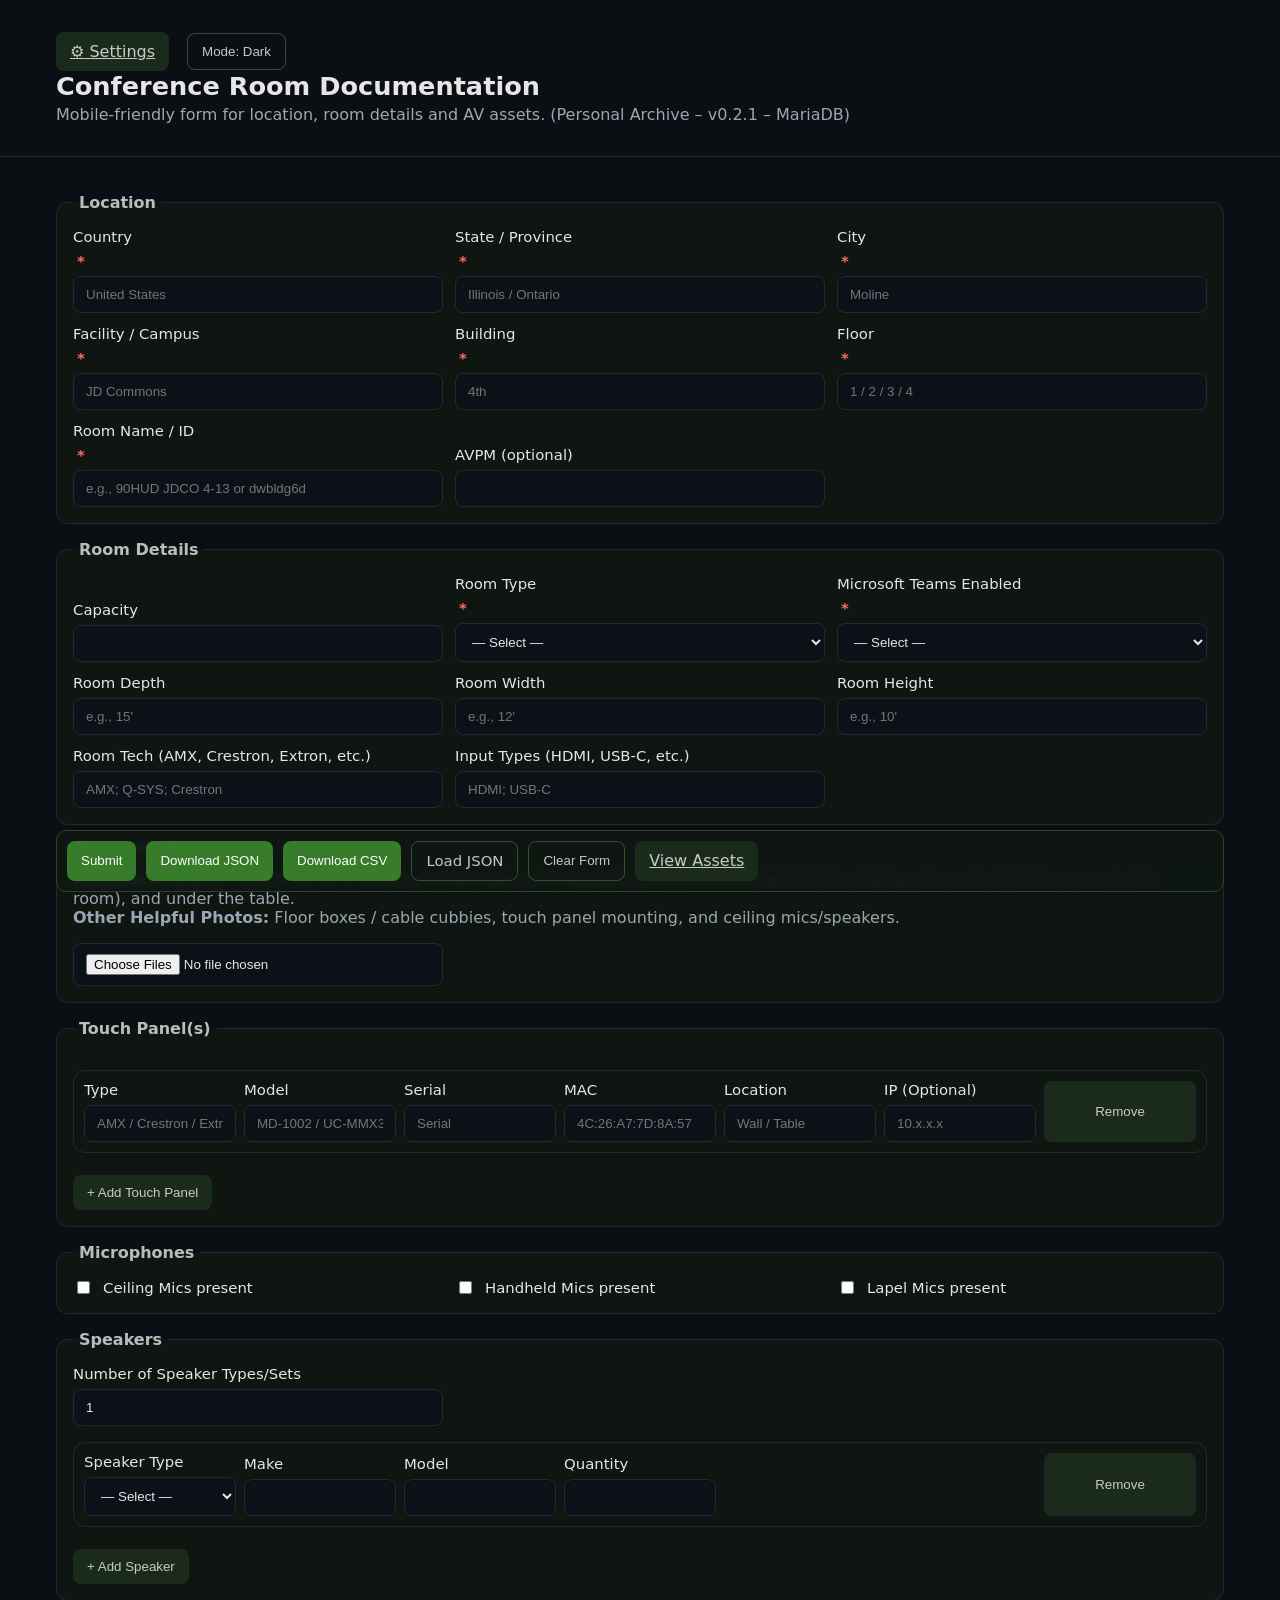
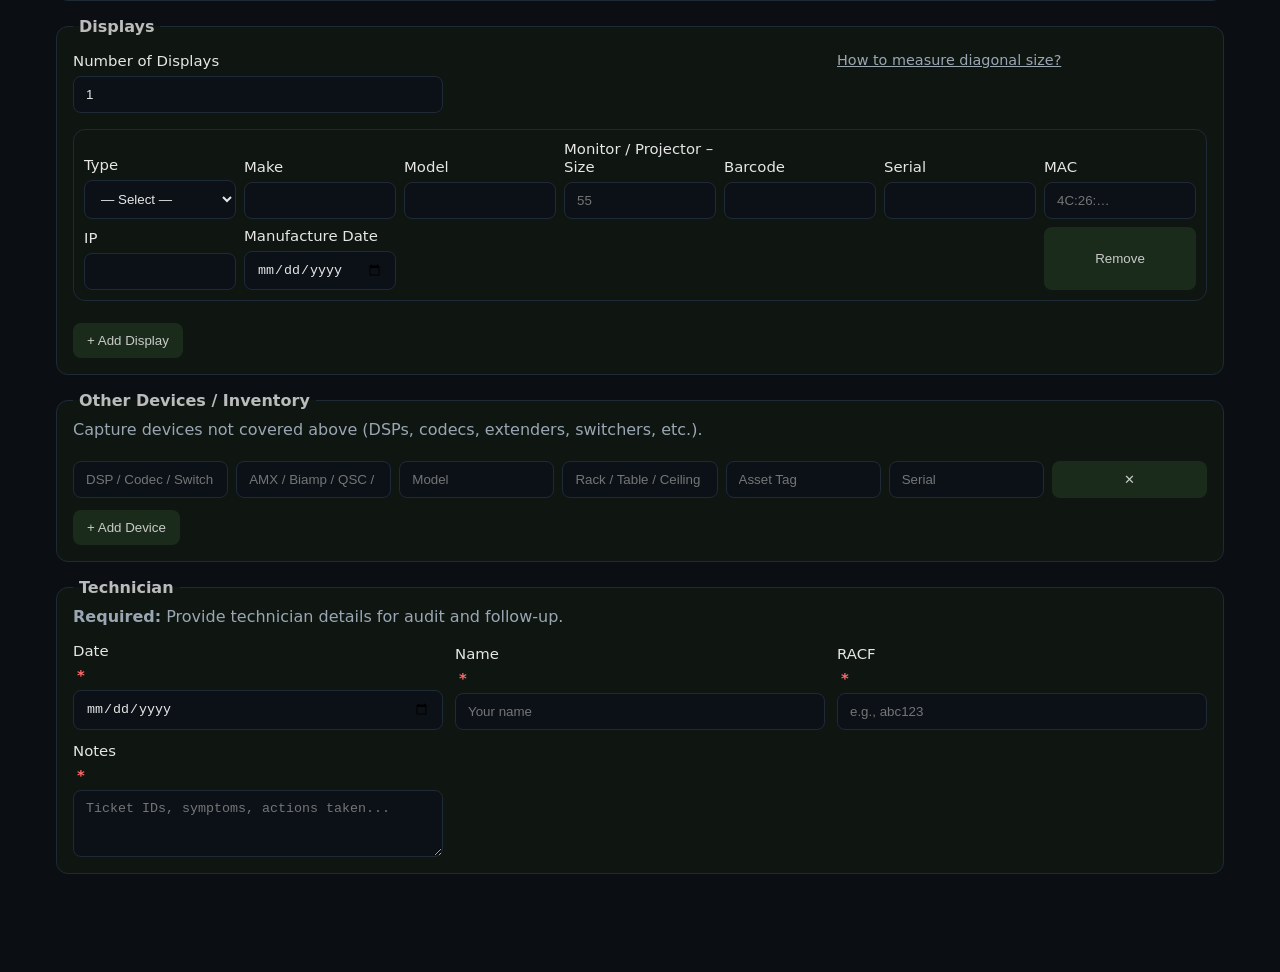
==== index.html @ 830b2f76 "Initial Push" ====
<!DOCTYPE html>
<html lang="en" data-theme="dark">
<head>
  <meta charset="utf-8" />
  <meta name="viewport" content="width=device-width, initial-scale=1" />
  <title>Conference Room Documentation – Personal Archive (v0.2.1)</title>
  <link rel="stylesheet" href="css/theme-dark.css" />
  <link rel="stylesheet" href="css/theme-light.css" />
  <link rel="stylesheet" href="css/base.css" />
</head>
<body>
  <header class="site-header">
    <div class="wrap">
      <div class="hdr-actions">
        <a href="./config/index.html" class="btn secondary" title="Configuration Settings">⚙️ Settings</a>
        <button type="button" class="btn ghost" id="themeToggle" aria-pressed="false" title="Toggle light/dark mode"><span class="theme-label">Mode: Dark</span></button>
      </div>
<div>
          <h1>Conference Room Documentation</h1>
          <p>Mobile-friendly form for location, room details and AV assets. <span class="muted">(Personal Archive – v0.2.1 – MariaDB)</span></p>
        </div>
      </div>
    </div>
  </header>

  <main class="wrap">
    <form id="roomForm" class="form" novalidate>

      <fieldset class="card">
        <legend>Location</legend>
        <div class="grid grid-cols-3">
          <label>Country<span class="req">*</span>
            <input list="countryList" name="Country" placeholder="United States" / required>
          </label>
          <label>State / Province<span class="req">*</span>
            <input name="State/Province" placeholder="Illinois / Ontario" / required>
          </label>
          <label>City<span class="req">*</span>
            <input name="City" placeholder="Moline" / required>
          </label>
          <label>Facility / Campus<span class="req">*</span>
            <input name="Facility" placeholder="JD Commons" / required>
          </label>
          <label>Building<span class="req">*</span>
            <input name="Building" placeholder="4th" / required>
          </label>
          <label>Floor<span class="req">*</span>
            <input name="Floor" placeholder="1 / 2 / 3 / 4" / required>
          </label>
          <label>Room Name / ID<span class="req">*</span>
            <input name="RoomNameID" placeholder="e.g., 90HUD JDCO 4-13 or dwbldg6d" / required>
          </label>
          <label>AVPM (optional)
            <input name="AVPM" placeholder="" />
          </label>
        </div>
      </fieldset>

      <fieldset class="card">
        <legend>Room Details</legend>
        <div class="grid grid-cols-3">
          <label>Capacity
            <input name="Capacity" type="number" min="0" />
          </label>
          <label>Room Type<span class="req">*</span>
            <select name="Room Type" required>
              <option value="">— Select —</option>
              <option>Huddle</option>
              <option>Focus Room</option>
              <option>Small Conference</option>
              <option>Medium Conference</option>
              <option>Large Conference</option>
              <option>Boardroom</option>
              <option>Executive</option>
              <option>Training</option>
              <option>Classroom</option>
              <option>Multipurpose</option>
              <option>Collaboration Space</option>
              <option>War Room</option>
              <option>Briefing Center</option>
              <option>All-Hands / Town Hall</option>
              <option>Auditorium</option>
              <option>Lab</option>
              <option>Makerspace</option>
              <option>Video Conference Suite</option>
              <option>Hotelling / Touchdown</option>
            </select>
          </label>
          <label>Microsoft Teams Enabled<span class="req">*</span>
            <select name="Microsoft Teams" required>
              <option value="">— Select —</option>
              <option>Yes</option>
              <option>No</option>
            </select>
          </label>

          <label>Room Depth
            <input name="Room Depth" placeholder="e.g., 15'" />
          </label>
          <label>Room Width
            <input name="Room Width" placeholder="e.g., 12'" />
          </label>
          <label>Room Height
            <input name="Room Height" placeholder="e.g., 10'" />
          </label>

          <label>Room Tech (AMX, Crestron, Extron, etc.)
            <input name="Room Tech" placeholder="AMX; Q-SYS; Crestron" />
          </label>
          <label>Input Types (HDMI, USB-C, etc.)
            <input name="Input Type" placeholder="HDMI; USB-C" />
          </label>
        </div>
      </fieldset>

      <fieldset class="card">
        <legend>Room Photos</legend>
        <p class="sub">
          <strong>Required Photos:</strong> View from all 4 corners of the room, the display(s), any hardware behind the display, the rack (if there is one in the room), and under the table.<br/>
          <strong>Other Helpful Photos:</strong> Floor boxes / cable cubbies, touch panel mounting, and ceiling mics/speakers.
        </p>
        <div class="grid grid-cols-1">
          <input type="file" id="roomPhotos" name="RoomPhotos" multiple accept="image/*" title="Upload room photos" class="file-input" />
        </div>
      </fieldset>

      <fieldset class="card">
        <legend>Touch Panel(s)</legend>
        <div id="tpContainer" class="stack"></div>
        <div class="actions">
          <button type="button" id="addTp" class="btn secondary">+ Add Touch Panel</button>
        </div>
      </fieldset>

      <fieldset class="card">
        <legend>Microphones</legend>
        <div class="grid grid-cols-3">
          <label class="check"><input type="checkbox" id="hasCeilingMics" /> Ceiling Mics present</label>
          <label class="check"><input type="checkbox" id="hasHandheldMics" /> Handheld Mics present</label>
          <label class="check"><input type="checkbox" id="hasLapelMics" /> Lapel Mics present</label>
        </div>

        <div id="ceilingBlock" class="nested hidden">
          <h4>Ceiling Mics</h4>
          <div id="ceilingContainer" class="stack"></div>
          <div class="actions"><button type="button" id="addCeiling" class="btn secondary">+ Add Ceiling Mic</button></div>
        </div>

        <div id="handheldBlock" class="nested hidden">
          <h4>Handheld Mics / Receivers</h4>
          <div id="handheldContainer" class="stack"></div>
          <div class="actions"><button type="button" id="addHandheld" class="btn secondary">+ Add Handheld Receiver</button></div>
        </div>

        <div id="lapelBlock" class="nested hidden">
          <h4>Lapel Mics / Receivers</h4>
          <div id="lapelContainer" class="stack"></div>
          <div class="actions"><button type="button" id="addLapel" class="btn secondary">+ Add Lapel Receiver</button></div>
        </div>
      </fieldset>

      <fieldset class="card">
        <legend>Speakers</legend>
        
        <div class="grid grid-cols-3">
          <label>Number of Speaker Types/Sets
            <input type="number" id="speakerCountInput" min="0" value="1" />
          </label>
        </div>

        <div id="speakerContainer" class="stack stack-margin"></div>
        <div class="actions">
          <button type="button" class="btn secondary" id="addSpeaker">+ Add Speaker</button>
        </div>
      </fieldset>

      <fieldset class="card">
        <legend>Displays</legend>
        
        <div class="grid grid-cols-3">
          <label>Number of Displays
            <input type="number" id="displayCountInput" min="0" value="1" />
          </label>
          <div></div>
          <div class="help clickable" id="displaySizeHelp">
            <span>How to measure diagonal size?</span>
          </div>
        </div>

        <div class="help-dialog hidden" id="displaySizeHelpDialog">
          <div class="help-content">            
			  <p>
			  <strong>Model number is required.</strong> Please also measure the display when possible for accuracy.
			  <br> Measure <strong>diagonally from white corner to white corner</strong> across the visible display area.
			  If the measurement is unavailable, providing the <strong>model number</strong> ensures the size can be looked up later.
			  </p>
            <button type="button" class="btn secondary" id="closeHelpDisplaySize">Close</button>
          </div>
        </div>

        <div id="displayContainer" class="stack"></div>
        <div class="actions">
          <button type="button" class="btn secondary" id="addDisplay">+ Add Display</button>
        </div>
      </fieldset>

      <fieldset class="card">
        <legend>Other Devices / Inventory</legend>
        <p class="sub">Capture devices not covered above (DSPs, codecs, extenders, switchers, etc.).</p>
        <div id="invContainer" class="stack"></div>
        <div class="actions"><button type="button" class="btn secondary" id="addInv">+ Add Device</button></div>
      </fieldset>

      <fieldset class="card">
    <legend>Technician</legend>
    <p class="sub"><strong>Required:</strong> Provide technician details for audit and follow-up.</p>
    <div class="grid grid-cols-3">
      <label>Date <span class="req">*</span><input name="Tech Date" type="date" required /></label>
      <label>Name <span class="req">*</span><input name="Technician Name" placeholder="Your name" required /></label>
      <label>RACF <span class="req">*</span><input name="RACF" placeholder="e.g., abc123" required /></label>
      <label class="grid-full">Notes <span class="req">*</span><textarea name="Technician Notes" rows="3" placeholder="Ticket IDs, symptoms, actions taken..." required></textarea></label>
    </div>
  </fieldset>

      <div class="toolbar">
        <button type="button" id="submitBtn" class="btn">Submit</button>
        <button type="button" id="downloadJson" class="btn">Download JSON</button>
        <button type="button" id="downloadCsv" class="btn">Download CSV</button>
        <label class="btn ghost">Load JSON<input type="file" id="loadJson" accept="application/json" /></label>
        <button type="reset" class="btn ghost">Clear Form</button>
        <a href="./assets/index.html" class="btn secondary">View Assets</a>
      </div>

    </form>

    <datalist id="countryList">
      <option value="United States"></option>
      <option value="Canada"></option>
    </datalist>
  </main>

  <script src="js/theme.js"></script>
  <script src="js/sqlite-db.js"></script>
  <script src="js/app.js"></script>
  <script src="js/sample-data.js"></script>
</body>
</html>
---- css/theme-dark.css ----
/* Dark theme variables */
:root{
  --bg: #0b0f14;
  --text: #e6e6e6;
  --muted: #9aa7b3;
  --line: #1f2a37;
  --accent: #367C2B;
  --accent-2: #1b2b1b;
  --jd-green: #367C2B;
  --jd-yellow: #FFDE00;
  --jd-black: #27251F;
  --card-bg: #0f1511;
  --field-bg: #0c1118;
  --nested-bg: #0d1220;
  --toolbar-bg: rgba(15,23,18,.9);
}
---- css/theme-light.css ----
/* Light theme variables */
html[data-theme="light"]{
  --bg: #f3f4f6;
  --text: #111827;
  --muted: #4b5563;
  --line: #d1d5db;

  /* Brand colors */
  --jd-green: #367C2B;
  --jd-yellow: #FFDE00;
  --jd-black: #27251F;

  /* Surfaces */
  --card-bg: #ffffff;
  --field-bg: #ffffff;
  --nested-bg: #ffffff;
  --toolbar-bg: rgba(255,255,255,.95);

  /* Button contrast fix */
  /*--accent: #e5efe3;*/
  --accent-2: #e5efe3;
}
---- css/base.css ----
/* Conference Room Documentation – v0.2.0 (6-file split)
   base.css = layout + components (theme variables live in theme-*.css)
*/
*{box-sizing:border-box}
html,body{margin:0;padding:0;background:var(--bg);color:var(--text);font-family:system-ui,-apple-system,Segoe UI,Roboto,Helvetica,Arial,sans-serif}
.wrap{max-width:1200px;margin:0 auto;padding:0 16px}

/* Header */
.site-header{background:none;border-bottom:1px solid var(--line);padding-top:12px;padding-bottom:12px}
.site-header .wrap{padding:20px 16px}
.site-header h1{margin:0 0 4px 0;font-size:1.6rem;color:var(--text)}
.site-header p{margin:0;color:color-mix(in srgb, var(--text) 70%, transparent)}
.hdr-flex{display:flex;gap:16px;align-items:center}
.jd-logo{height:56px;width:auto}
.hdr-actions{margin-left:auto;display:flex;gap:10px;align-items:center}
.muted{color:var(--muted)}

/* Form containers */
.form{padding:20px 0}
.card{border:1px solid var(--line);background:var(--card-bg);border-radius:12px;padding:16px;margin:16px 0}
legend{padding:0 6px;color:color-mix(in srgb, var(--text) 80%, transparent);font-weight:600}
.sub{color:var(--muted);margin-top:-6px}
hr{border:none;border-top:1px solid var(--line);margin:12px 0}

/* Grid */
.grid{display:grid;grid-template-columns:repeat(var(--cols,3), minmax(0,1fr));gap:12px}
@media (max-width:1000px){.grid{grid-template-columns:repeat(2, minmax(0,1fr))}}
@media (max-width:640px){.grid{grid-template-columns:1fr}}

label{display:flex;flex-direction:column;gap:6px;font-size:.93rem;height:100%;justify-content:flex-end}
input,select,textarea{background:var(--field-bg);color:var(--text);border:1px solid var(--line);border-radius:8px;padding:10px 12px}
textarea{resize:vertical}

.check{flex-direction:row;align-items:center;gap:10px;height:auto;justify-content:flex-start}
.check input{width:auto}
.stack{display:flex;flex-direction:column;gap:10px}

.nested{margin-top:12px;padding:12px;border:1px dashed var(--line);border-radius:8px;background:var(--nested-bg)}
.hidden{display:none}

/* Repeater row layout */
.row{display:grid;grid-template-columns:repeat(7, minmax(0,1fr));gap:8px}
.row .remove{grid-column:-2/-1}
@media (max-width:1000px){.row{grid-template-columns:repeat(3, minmax(0,1fr))}}
@media (max-width:640px){.row{grid-template-columns:repeat(2, minmax(0,1fr))}}

/* Buttons */
.btn{background:var(--accent);color:white;border:none;border-radius:8px;padding:10px 14px;cursor:pointer}
.btn.secondary{background:var(--accent-2);color:color-mix(in srgb, var(--text) 85%, transparent)}
.btn.ghost{background:transparent;border:1px solid color-mix(in srgb, var(--accent) 50%, var(--line));color:color-mix(in srgb, var(--text) 85%, transparent);position:relative}
.btn.ghost input{position:absolute;inset:0;opacity:0;cursor:pointer}
.actions{margin-top:6px}

/* Toolbars */
.toolbar{display:flex;gap:10px;flex-wrap:wrap;position:sticky;bottom:8px;background:var(--toolbar-bg);backdrop-filter:blur(4px);padding:10px;border:1px solid color-mix(in srgb, var(--accent) 30%, var(--line));border-radius:10px}
.toolbar-row{display:flex;gap:10px;flex-wrap:wrap;margin-top:10px}

.form-mini-title{font-weight:600;color:color-mix(in srgb, var(--text) 80%, transparent);margin:4px 0}
.help{color:var(--muted);font-size:.90rem}
.help.clickable span{text-decoration:underline;cursor:pointer}

/* Help dialog */
.help-dialog{background:var(--nested-bg);border:1px solid var(--line);padding:16px 16px;border-radius:10px;margin:10px 0}
.help-dialog .help-content{display:flex;gap:10px;align-items:flex-start;justify-content:space-between}

/* Required indicator */
.req{color:#ff6b6b;font-weight:700;margin-left:4px}

.error{color:#ff6b6b}

html[data-theme="light"] .btn:hover{
  filter: brightness(0.92);
}

/* Configuration and manager fixed layout classes */
.auth-container { max-width: 400px; margin: 80px auto; padding: 20px; }
.config-container { max-width: 1000px; margin: 0 auto; padding: 20px 16px; }
.db-container { max-width: 1000px; margin: 0 auto; padding: 20px 16px; }
.section-card { margin: 20px 0; }
.logout-btn { margin-top: 20px; }
.header-row { margin-bottom: 20px; display: flex; justify-content: space-between; align-items: center; }
.row-flex-gap { display: flex; gap: 8px; }
.row-flex-wrap-gap { display: flex; gap: 8px; flex-wrap: wrap; }
.grid-cols-2 { --cols: 2; }
.grid-cols-3 { --cols: 3; }
.row-card-compact { padding: 10px; }
.row-compact { padding: 6px 0; }
.room-item-content { display: flex; justify-content: space-between; align-items: flex-start; }
.room-item-left { flex: 1; }
.room-item-heading { margin: 0 0 8px 0; }
.room-item-subtext { margin: 0; }
.btn-delete-sm { margin-left: 12px; padding: 6px 12px; background: var(--error, #d32f2f); color: white; border: none; border-radius: 4px; cursor: pointer; white-space: nowrap; font-size: 0.9rem; }
.text-error { color: var(--error); }
.margin-bottom-16 { margin-bottom: 16px; }
.mb-8 { margin-bottom: 8px; }
.mt-0 { margin-top: 0; }
.font-small { font-size: 0.95rem; }
.font-xsmall { font-size: 0.85rem; }
.record-row { padding: 8px; border: 1px solid var(--line); border-radius: 6px; margin: 4px 0; background: var(--field-bg); }
.input-error { color: var(--error); }
.img-asset-thumb { max-width: 300px; max-height: 200px; border: 1px solid var(--line); border-radius: 4px; }
.inline-block { display: inline-block; margin-right: 16px; }
.bottom-border-row { display: flex; gap: 8px; margin-top: 24px; padding-top: 16px; border-top: 1px solid var(--line); }
.text-error { color: var(--error); }
.mt-16 { margin-top: 16px !important; }
.mt-24 { margin-top: 24px !important; }
.pt-16 { padding-top: 16px !important; }

/* Utility classes for removed inline-style use */
.hidden { display: none !important; }
.flex-row-gap { display: flex; gap: 8px; }
.flex-row-gap-wrap { display: flex; gap: 8px; flex-wrap: wrap; }
.mt-0 { margin-top: 0 !important; }
.mt-8 { margin-top: 8px !important; }
.mt-12 { margin-top: 12px !important; }
.mb-12 { margin-bottom: 12px !important; }
.mb-20 { margin-bottom: 20px !important; }
.padding-10 { padding: 10px !important; }
.border-top { border-top: 1px solid var(--line); }

.finder-container { max-width: 900px; margin: 0 auto; padding: 20px 16px; }
.room-list { margin-top: 20px; }
.room-item { border: 1px solid var(--line); border-radius: 8px; padding: 16px; background: var(--card-bg); margin-bottom: 10px; }
.search-bar { width: 100%; padding: 10px; font-size: 1rem; border-radius: 6px; border: 1px solid var(--line); background-color: var(--field-bg); color: var(--text); }
.footer-actions { display: flex; gap: 8px; margin-top: 24px; padding-top: 16px; border-top: 1px solid var(--line); }

.viewer-container { max-width: 1200px; margin: 0 auto; padding: 20px 16px; }
.asset-section { margin: 20px 0; }
.asset-table { width: 100%; border-collapse: collapse; background: var(--card-bg); border: 1px solid var(--line); border-radius: 8px; overflow: hidden; }
.asset-table thead { background: color-mix(in srgb, var(--accent) 20%, var(--card-bg)); }
.asset-table th { padding: 12px; text-align: left; font-weight: 600; border-bottom: 1px solid var(--line); }
.asset-table td { padding: 12px; border-bottom: 1px solid var(--line); }
.asset-table tbody tr:hover { background: color-mix(in srgb, var(--accent) 10%, var(--card-bg)); }
.empty-section { padding: 16px; color: var(--muted); font-style: italic; text-align: center; }
.room-header { display: grid; grid-template-columns: repeat(auto-fit, minmax(250px, 1fr)); gap: 12px; margin-bottom: 24px; }
.room-header-item { padding: 12px; background: var(--nested-bg); border-radius: 6px; border: 1px solid var(--line); }
.room-header-item strong { color: var(--text); opacity: 0.8; display: block; font-size: 0.85rem; text-transform: uppercase; margin-bottom: 4px; }
.navigation-footer { display: flex; gap: 8px; margin-top: 24px; padding-top: 16px; border-top: 1px solid var(--line); }
.hdr-actions .btn { margin-right: 8px; }
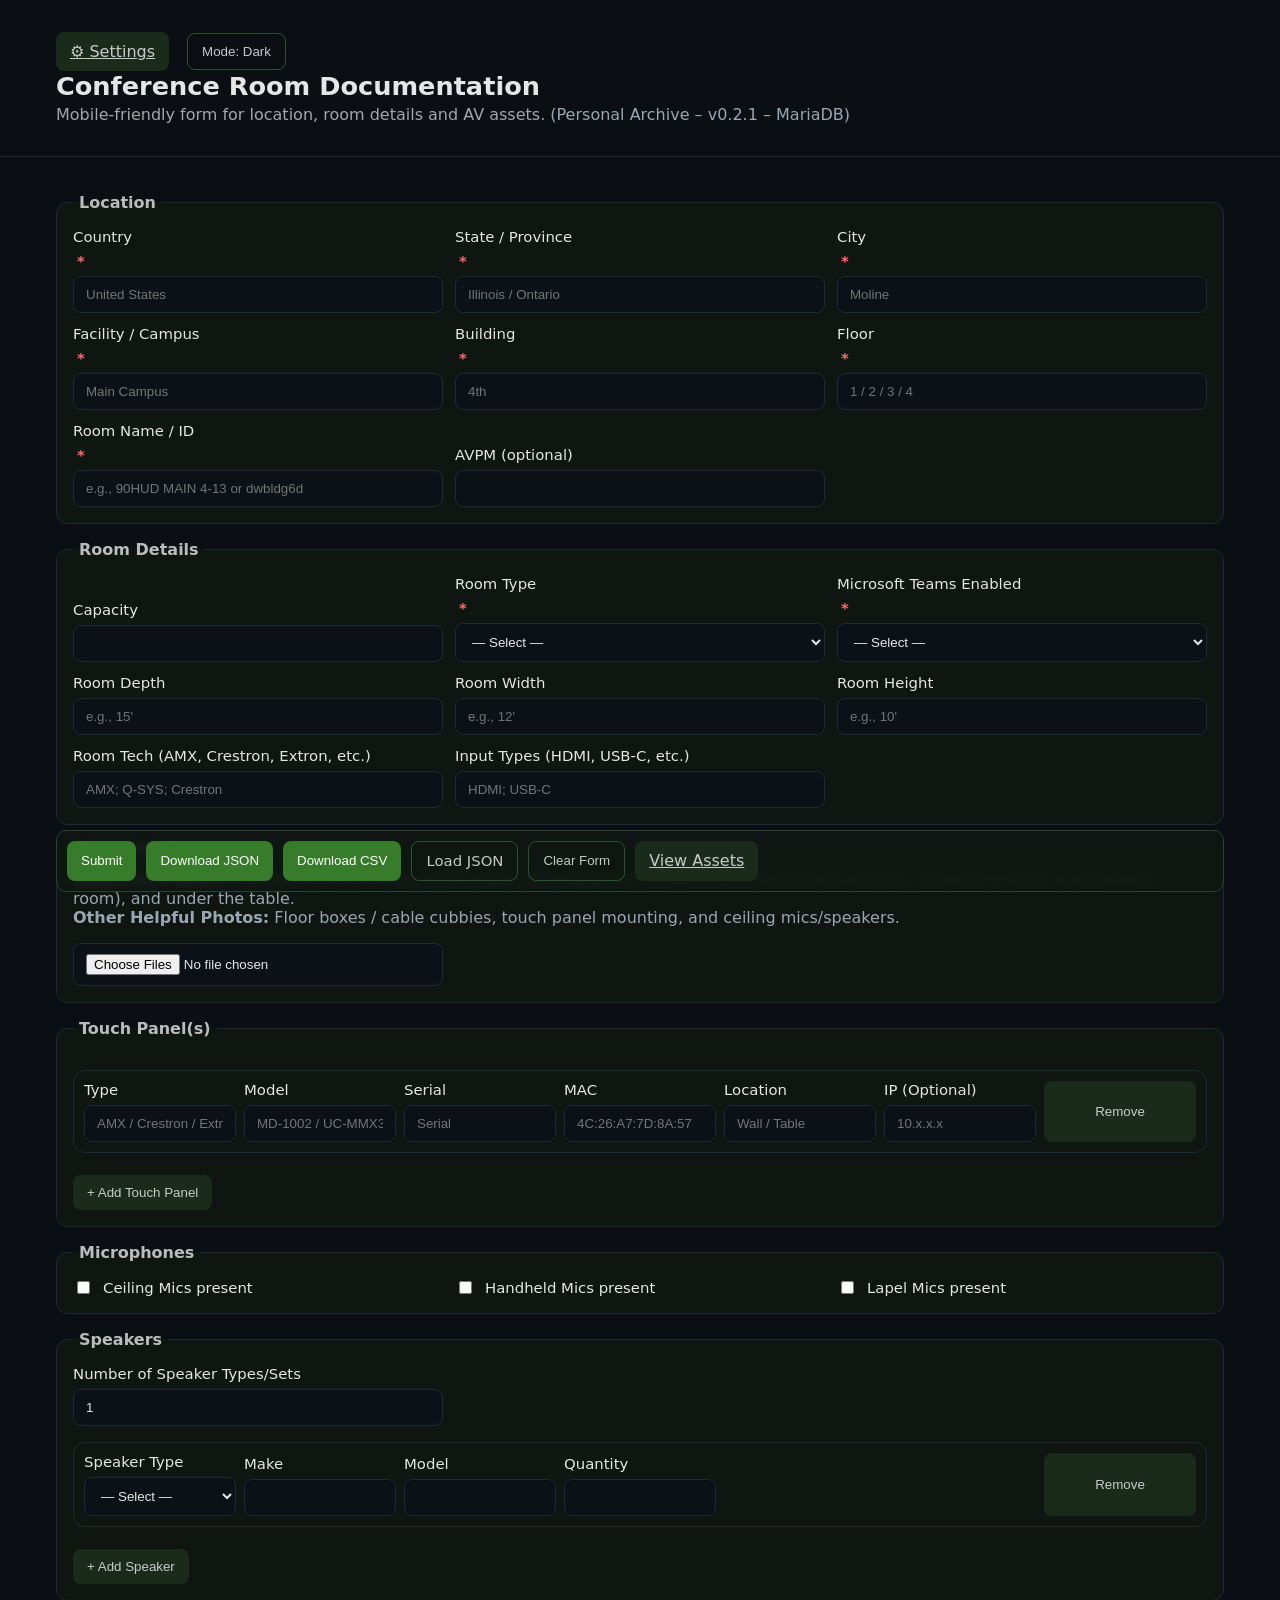
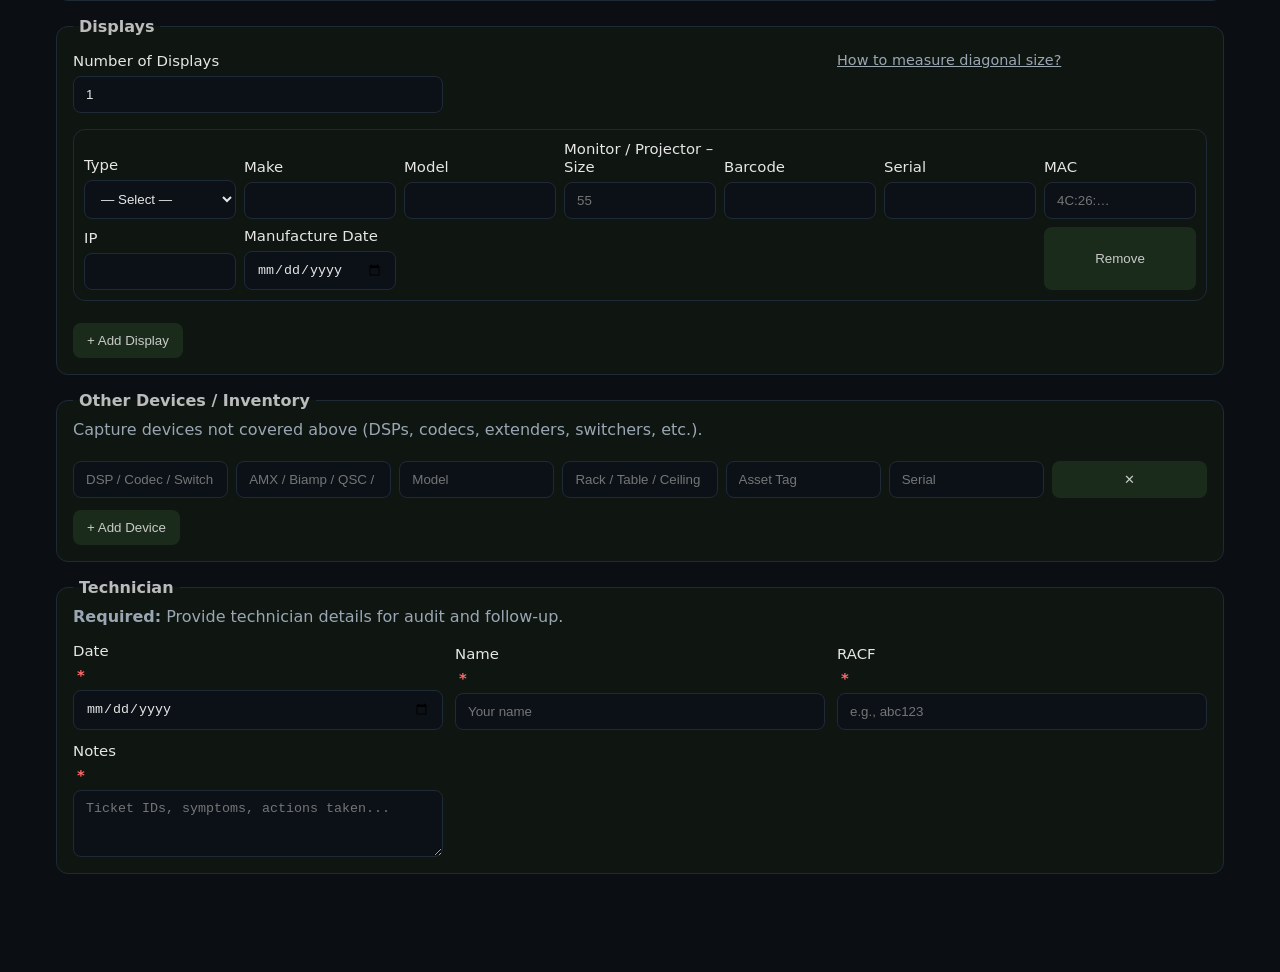
==== commit 88d8059e: "Debranding." ====
--- a/index.html
+++ b/index.html
@@ -39,7 +39,7 @@
             <input name="City" placeholder="Moline" / required>
           </label>
           <label>Facility / Campus<span class="req">*</span>
-            <input name="Facility" placeholder="JD Commons" / required>
+            <input name="Facility" placeholder="Main Campus" / required>
           </label>
           <label>Building<span class="req">*</span>
             <input name="Building" placeholder="4th" / required>
@@ -48,7 +48,7 @@
             <input name="Floor" placeholder="1 / 2 / 3 / 4" / required>
           </label>
           <label>Room Name / ID<span class="req">*</span>
-            <input name="RoomNameID" placeholder="e.g., 90HUD JDCO 4-13 or dwbldg6d" / required>
+            <input name="RoomNameID" placeholder="e.g., 90HUD MAIN 4-13 or dwbldg6d" / required>
           </label>
           <label>AVPM (optional)
             <input name="AVPM" placeholder="" />
--- a/css/theme-dark.css
+++ b/css/theme-dark.css
@@ -6,9 +6,9 @@
   --line: #1f2a37;
   --accent: #367C2B;
   --accent-2: #1b2b1b;
-  --jd-green: #367C2B;
-  --jd-yellow: #FFDE00;
-  --jd-black: #27251F;
+  --brand-green: #367C2B;
+  --brand-yellow: #FFDE00;
+  --brand-black: #27251F;
   --card-bg: #0f1511;
   --field-bg: #0c1118;
   --nested-bg: #0d1220;
--- a/css/theme-light.css
+++ b/css/theme-light.css
@@ -6,9 +6,9 @@
   --line: #d1d5db;
 
   /* Brand colors */
-  --jd-green: #367C2B;
-  --jd-yellow: #FFDE00;
-  --jd-black: #27251F;
+  --brand-green: #367C2B;
+  --brand-yellow: #FFDE00;
+  --brand-black: #27251F;
 
   /* Surfaces */
   --card-bg: #ffffff;
--- a/css/base.css
+++ b/css/base.css
@@ -11,7 +11,6 @@
 .site-header h1{margin:0 0 4px 0;font-size:1.6rem;color:var(--text)}
 .site-header p{margin:0;color:color-mix(in srgb, var(--text) 70%, transparent)}
 .hdr-flex{display:flex;gap:16px;align-items:center}
-.jd-logo{height:56px;width:auto}
 .hdr-actions{margin-left:auto;display:flex;gap:10px;align-items:center}
 .muted{color:var(--muted)}
 
